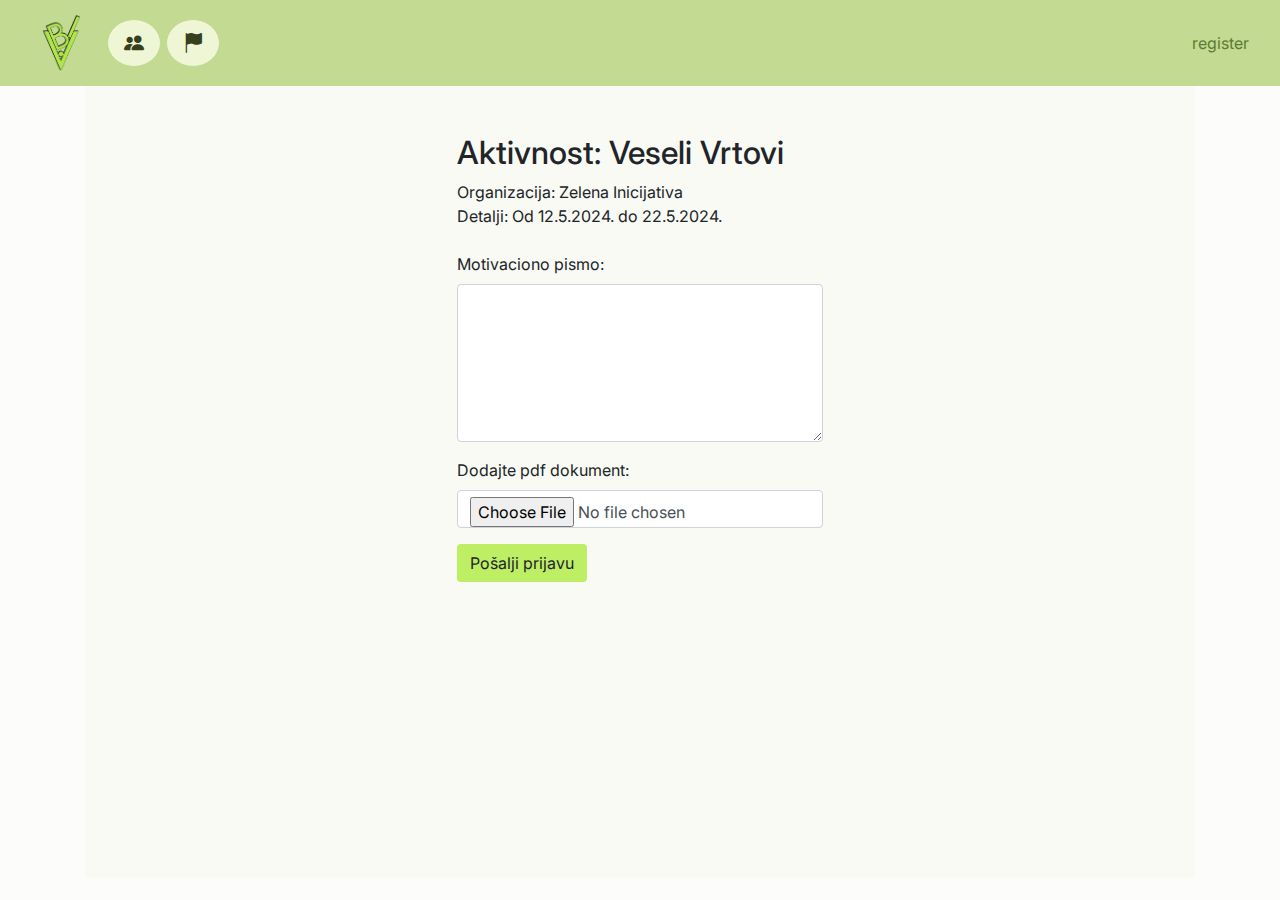
==== activity_form.html @ ad320384 "finished" ====
<!DOCTYPE html>
<html lang="en">
<head>
    <!-- <link href="/Users/kosta01856/Documents/bootstrap-5.3.3-dist/css/bootstrap.css" rel="stylesheet">
    <script src="/Users/kosta01856/Documents/bootstrap-5.3.3-dist/js/bootstrap.bundle.js"></script>
     -->
    <link rel="stylesheet" href="https://cdn.jsdelivr.net/npm/bootstrap@4.3.1/dist/css/bootstrap.min.css" integrity="sha384-ggOyR0iXCbMQv3Xipma34MD+dH/1fQ784/j6cY/iJTQUOhcWr7x9JvoRxT2MZw1T" crossorigin="anonymous">
    <script src="https://code.jquery.com/jquery-3.3.1.slim.min.js" integrity="sha384-q8i/X+965DzO0rT7abK41JStQIAqVgRVzpbzo5smXKp4YfRvH+8abtTE1Pi6jizo" crossorigin="anonymous"></script>
    <script src="https://cdn.jsdelivr.net/npm/popper.js@1.14.7/dist/umd/popper.min.js" integrity="sha384-UO2eT0CpHqdSJQ6hJty5KVphtPhzWj9WO1clHTMGa3JDZwrnQq4sF86dIHNDz0W1" crossorigin="anonymous"></script>
    <script src="https://cdn.jsdelivr.net/npm/bootstrap@4.3.1/dist/js/bootstrap.min.js" integrity="sha384-JjSmVgyd0p3pXB1rRibZUAYoIIy6OrQ6VrjIEaFf/nJGzIxFDsf4x0xIM+B07jRM" crossorigin="anonymous"></script>
    <link rel="stylesheet" href="https://cdn.jsdelivr.net/npm/bootstrap-icons@1.11.3/font/bootstrap-icons.min.css">
    <link href="./main_page.css" rel="stylesheet">
    <title>BudiVolonter!</title>
</head>
<body  style="background-color:#FCFDFA;">
    <nav class="navbar navbar-expand-lg navbar-light" style="background-color: #C2DA91;">
        <div class="container-fluid">
          <a class="navbar-brand" href="#"><img src="./resources/bvp5.png" height="60px" width="60px"></a>
          <button class="navbar-toggler" type="button" data-bs-toggle="collapse" data-bs-target="#navbarSupportedContent" aria-controls="navbarSupportedContent" aria-expanded="false" aria-label="Toggle navigation">
            <span class="navbar-toggler-icon"></span>
          </button>
          <div class="collapse navbar-collapse" id="navbarSupportedContent">
            <ul class="navbar-nav me-auto mb-2 mb-lg-0">
              <li class="nav-item">
                <button class="searchButton btn rounded-circle" type="submit"><i class="bi bi-people-fill" style="color: #37401C;" title="Pretraga korisnika"></i></button>
              </li>
              <li class="nav-item" >
                <button class="searchButton btn rounded-circle" type="submit"><i class="bi bi-flag-fill" style="color: #37401C;" title="Pretraga aktivnosti"></i></button>
              </li>
            </ul>
            <div class="d-flex flex-column">
                <!-- <a style="color:#5C7C2F"  href="#">login</a> -->
                <a style="color:#5C7C2F" href="#">register</a>
            </div>
              
              
          </div>
        </div>
      </nav>
      <div class="container d-flex justify-content-center">
        <div class="w-100 d-flex justify-content-center" style="background-color: #F8FAF3; min-height: 100%; height: 88vh;">
            <form class="p-5">
                <div class="mb-3">
                    <label for="exampleFormControlTextarea1" class="form-label"><h2>Aktivnost: Veseli Vrtovi</h2>Organizacija: Zelena Inicijativa<br>Detalji: Od 12.5.2024. do 22.5.2024. <br><br>Motivaciono pismo:</label>
                    <textarea class="form-control" id="exampleFormControlTextarea1" rows="6"></textarea>
                </div>
                <div class="mb-3">
                    <label for="formFile" class="form-label">Dodajte pdf dokument:</label>
                    <input class="form-control" type="file" id="formFile">
                </div>
                <div class="d-flex">
                    <button type="submit" class="btn" style="background-color: #BDEE63;">Pošalji prijavu</button>
                </div>
              </form>
        </div>
      </div>
</body>
</html>
---- main_page.css ----
@import url('https://fonts.googleapis.com/css2?family=Inter:wght@100..900&family=Poppins:ital,wght@0,100;0,200;0,300;0,400;0,500;0,600;0,700;0,800;0,900;1,100;1,200;1,300;1,400;1,500;1,600;1,700;1,800;1,900&display=swap');
@import url('https://fonts.googleapis.com/css2?family=Bebas+Neue&display=swap');

.searchButton{
    margin-right: 5px;
    border-color: #C2DA91;
    background-color: #EEF6D6;
    padding: 8px 16px;
    font-size: 20px;
}
#navbarSupportedContent{
    justify-content: space-between;
}
.searchButton:hover{
    border-color: #ABC978;
    background-color: #E2F0BD;
}
*{
    margin: 0;
    padding: 0;
    font-family:"Inter"; 
}
.ABOUTUS{
    margin-top: 5%;
    margin-left:5%;
}
#PlaceholderIMG{
    margin-top: 10%;

}
#QUOTE{
    margin-top: 80px;
    font-size: 100px;
    text-align: center;
    font-size: 100;
    margin-bottom: 0px;
    font-family: "Inter";
}
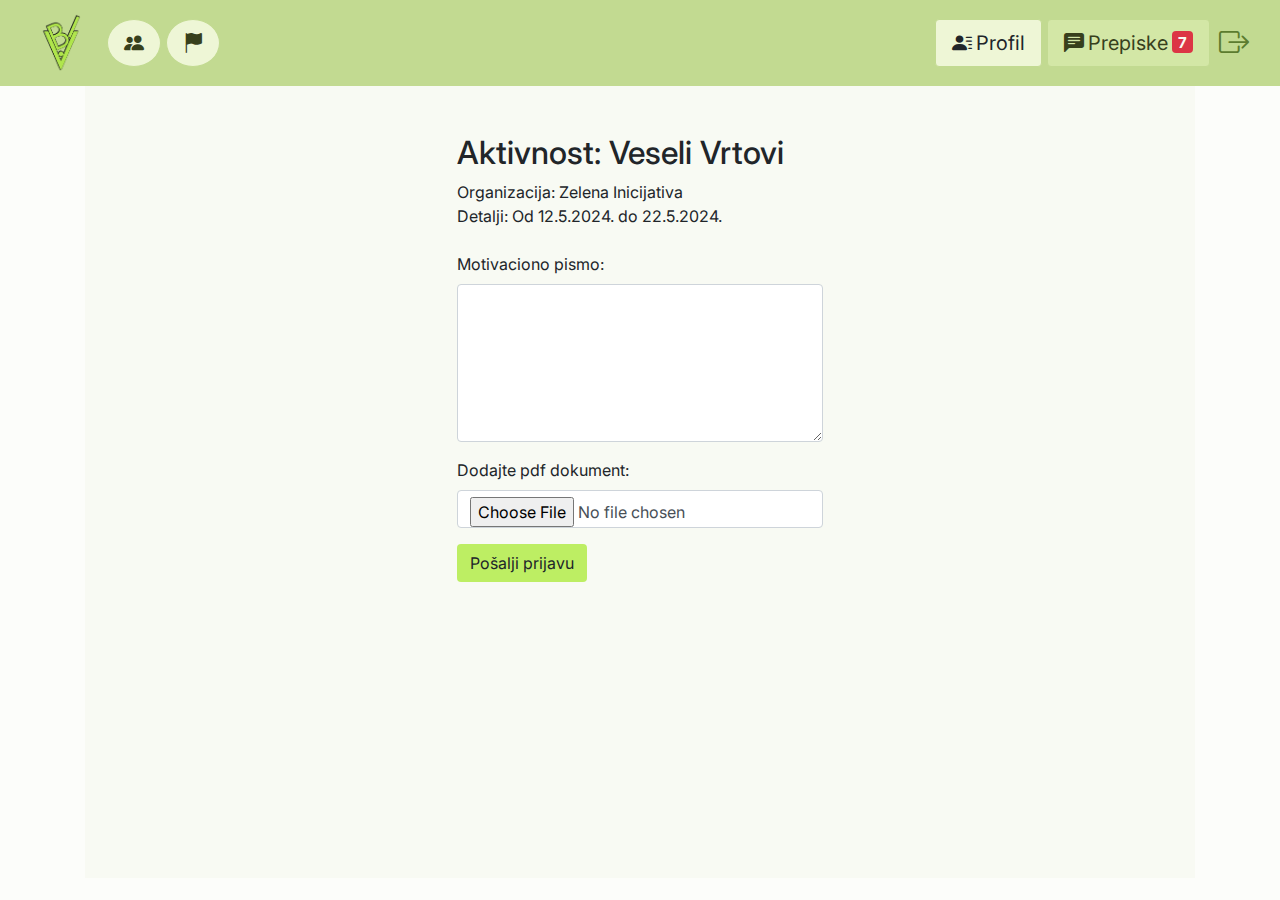
==== commit 36ad92b5: "updated navbars" ====
--- a/activity_form.html
+++ b/activity_form.html
@@ -1,9 +1,6 @@
 <!DOCTYPE html>
 <html lang="en">
 <head>
-    <!-- <link href="/Users/kosta01856/Documents/bootstrap-5.3.3-dist/css/bootstrap.css" rel="stylesheet">
-    <script src="/Users/kosta01856/Documents/bootstrap-5.3.3-dist/js/bootstrap.bundle.js"></script>
-     -->
     <link rel="stylesheet" href="https://cdn.jsdelivr.net/npm/bootstrap@4.3.1/dist/css/bootstrap.min.css" integrity="sha384-ggOyR0iXCbMQv3Xipma34MD+dH/1fQ784/j6cY/iJTQUOhcWr7x9JvoRxT2MZw1T" crossorigin="anonymous">
     <script src="https://code.jquery.com/jquery-3.3.1.slim.min.js" integrity="sha384-q8i/X+965DzO0rT7abK41JStQIAqVgRVzpbzo5smXKp4YfRvH+8abtTE1Pi6jizo" crossorigin="anonymous"></script>
     <script src="https://cdn.jsdelivr.net/npm/popper.js@1.14.7/dist/umd/popper.min.js" integrity="sha384-UO2eT0CpHqdSJQ6hJty5KVphtPhzWj9WO1clHTMGa3JDZwrnQq4sF86dIHNDz0W1" crossorigin="anonymous"></script>
@@ -13,30 +10,39 @@
     <title>BudiVolonter!</title>
 </head>
 <body  style="background-color:#FCFDFA;">
-    <nav class="navbar navbar-expand-lg navbar-light" style="background-color: #C2DA91;">
-        <div class="container-fluid">
-          <a class="navbar-brand" href="#"><img src="./resources/bvp5.png" height="60px" width="60px"></a>
-          <button class="navbar-toggler" type="button" data-bs-toggle="collapse" data-bs-target="#navbarSupportedContent" aria-controls="navbarSupportedContent" aria-expanded="false" aria-label="Toggle navigation">
-            <span class="navbar-toggler-icon"></span>
-          </button>
-          <div class="collapse navbar-collapse" id="navbarSupportedContent">
-            <ul class="navbar-nav me-auto mb-2 mb-lg-0">
-              <li class="nav-item">
+  <nav class="navbar navbar-expand-lg navbar-light" style="background-color: #C2DA91;">
+    <div class="container-fluid">
+        <a class="navbar-brand" href="#"><img src="./resources/bvp5.png" height="60px" width="60px"></a>
+        <button class="navbar-toggler" type="button" data-bs-toggle="collapse" data-bs-target="#navbarSupportedContent" aria-controls="navbarSupportedContent" aria-expanded="false" aria-label="Toggle navigation">
+        <span class="navbar-toggler-icon"></span>
+        </button>
+        <div class="collapse navbar-collapse" id="navbarSupportedContent">
+        <ul class="navbar-nav me-auto mb-2 mb-lg-0">
+            <li class="nav-item">
                 <button class="searchButton btn rounded-circle" type="submit"><i class="bi bi-people-fill" style="color: #37401C;" title="Pretraga korisnika"></i></button>
-              </li>
-              <li class="nav-item" >
+            </li>
+            <li class="nav-item" >
                 <button class="searchButton btn rounded-circle" type="submit"><i class="bi bi-flag-fill" style="color: #37401C;" title="Pretraga aktivnosti"></i></button>
-              </li>
-            </ul>
-            <div class="d-flex flex-column">
-                <!-- <a style="color:#5C7C2F"  href="#">login</a> -->
-                <a style="color:#5C7C2F" href="#">register</a>
+            </li>
+        </ul>
+        
+        <ul class="navbar-nav me-auto mb-2 mb-lg-0 mx-right">
+            <div class="container">
             </div>
-              
-              
-          </div>
-        </div>
-      </nav>
+            
+        </ul>
+
+        <div class="d-flex align-items-center">
+            <button class="searchButton btn" type="submit"><i class="bi bi-person-lines-fill mr-1"></i>Profil</button>
+            <button id = "inbox" class="searchButton btn d-flex align-items-center justify-content-center" style="color:#37401C;background-color:#D3E7A6;"><i class="bi bi-chat-left-text-fill mr-1"></i>Prepiske<span style="color:#F8FAF3" class="badge bg-danger ml-1">7</span>
+            </button>
+            <div class="d-flex flex-column justify-content-end align-items-end pl-1">
+                <a style="color:#5C7C2F; font-size: 30px;" href="#"><i class="bi bi-box-arrow-right" title="Izlogujte se"></i></a>
+            </div>
+        </div>  
+      </div>
+    </div>
+  </nav>
       <div class="container d-flex justify-content-center">
         <div class="w-100 d-flex justify-content-center" style="background-color: #F8FAF3; min-height: 100%; height: 88vh;">
             <form class="p-5">
